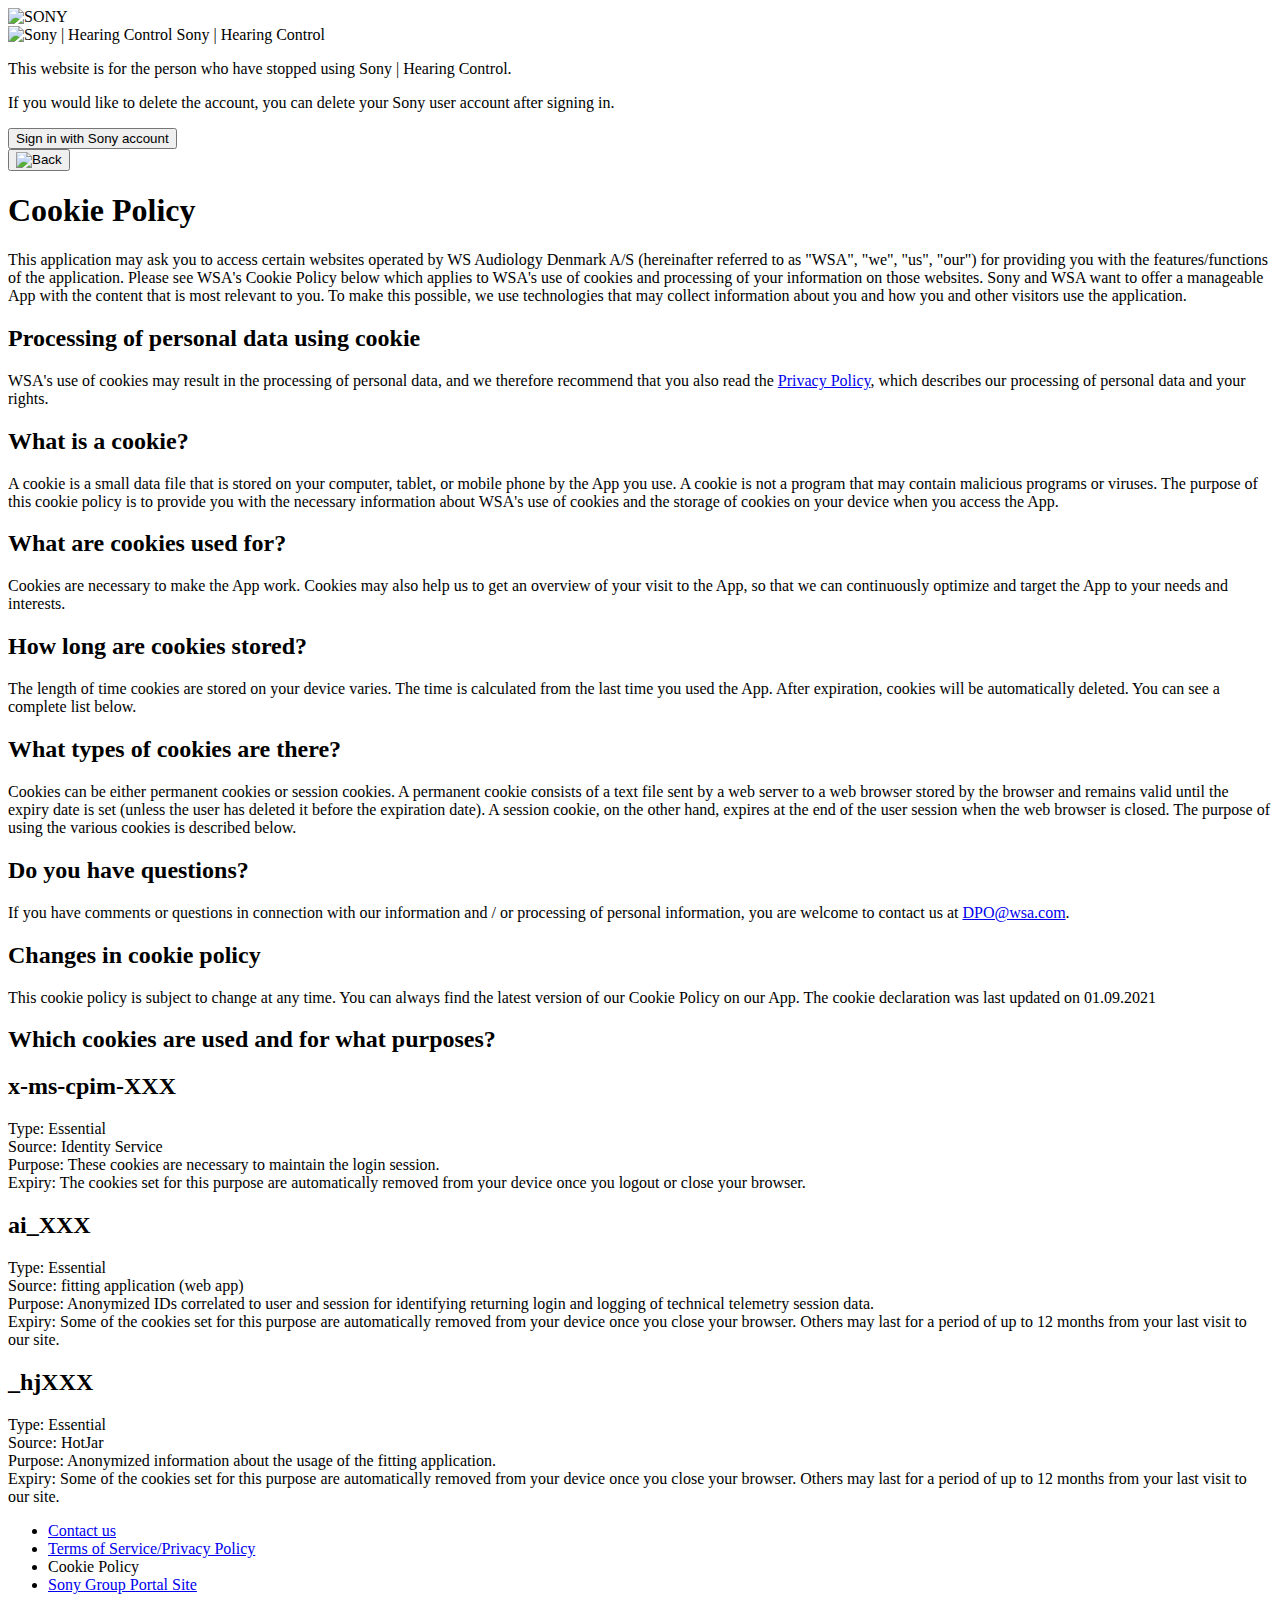
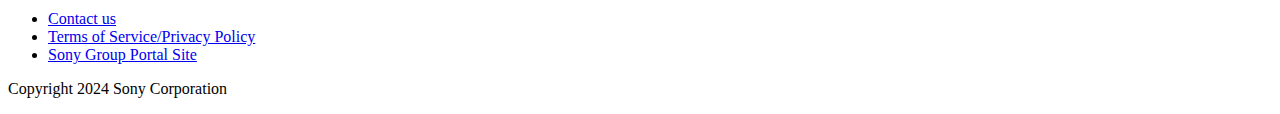
==== deleteuser.cloudapi-staging.sivantos.com/index.html @ 0b3e8d4a "initial commit" ====
<!DOCTYPE html>
<html lang="en">
<head>
    <meta charset="UTF-8">
    <meta name="viewport" content="width=device-width, initial-scale=1.0">
    <title>Login</title>
    <link rel="icon" type="image/png" href="/images/favicon.png">
    <link rel="stylesheet" href="/css/site.css?v=Y1OJIMkngB9TC9kzxgUNa6Pmo2fMZXHR6qOinAioGbk" />
</head>
<body>
    <div b-wrkb45jn1q class="container">
        <header b-wrkb45jn1q>
            <img src="/images/sony_logo.png" alt="SONY" />
        </header>
        <main b-wrkb45jn1q>
            

<div class="row">
    
<div class="HeaderDiv PageOriginalContent">
    <img src="/images/appicon_hearingcontrol.png" alt="Sony | Hearing Control" class="HearingAidIcon" />
    <span class="IntroPageHeader">Sony | Hearing Control</span>
</div>
    <div class="IntroPageDescription PageOriginalContent">
            <p>This website is for the person who have stopped using Sony | Hearing Control. </p>
            <p>If you would like to delete the account, you can delete your Sony user account after signing in. </p>
    </div>
    <div class="ButtonDiv PageOriginalContent">
        <button type="button" class="Button" id="SignInButton">Sign in with Sony account</button>
    </div>
    
<div class="CookiePolicyPageDescription CookiePolicyContent">
    <div class="CookiePolicyHeader">
        <button type="button" id="backButton" class="svgButton">
            <img src="/images/Back_Button.png" alt="Back">
        </button>

        <h1 class="CookiePolicyTop"><strong>Cookie Policy</strong></h1>
    </div>
    <div>
        <p class="CookiePolicyDescription">This application may ask you to access certain websites operated by WS Audiology Denmark A/S (hereinafter referred to as &quot;WSA&quot;, &quot;we&quot;, &quot;us&quot;, &quot;our&quot;) for providing you with the features/functions of the application. Please see WSA&#x27;s Cookie Policy below which applies to WSA&#x27;s use of cookies and processing of your information on those websites. Sony and WSA want to offer a manageable App with the content that is most relevant to you. To make this possible, we use technologies that may collect information about you and how you and other visitors use the application.</p>
        <h2 class="CookiePolicySubHeading"><strong>Processing of personal data using cookie</strong></h2>
        <p class="CookiePolicyDescription">WSA&#x27;s use of cookies may result in the processing of personal data, and we therefore recommend that you also read the <a href="https://acm.account.sony.com/tos_pp?client_id=74cceb89-9ff7-47f8-bc74-6bab2b129a30&country_code=US&lang=en-US#page-top" rel="noopener noreferrer" target="_blank" id="PrivacyLinkId" class="customLink">Privacy Policy</a>, which describes our processing of personal data and your rights.</p>
        <h2 class="CookiePolicySubHeading"><strong>What is a cookie?</strong></h2>
        <p class="CookiePolicyDescription">A cookie is a small data file that is stored on your computer, tablet, or mobile phone by the App you use. A cookie is not a program that may contain malicious programs or viruses. The purpose of this cookie policy is to provide you with the necessary information about WSA&#x27;s use of cookies and the storage of cookies on your device when you access the App.</p>     
        <h2 class="CookiePolicySubHeading"><strong>What are cookies used for?</strong></h2>
        <p class="CookiePolicyDescription">Cookies are necessary to make the App work. Cookies may also help us to get an overview of your visit to the App, so that we can continuously optimize and target the App to your needs and interests.</p>
        <h2 class="CookiePolicySubHeading"><strong>How long are cookies stored?</strong></h2>
        <p class="CookiePolicyDescription">The length of time cookies are stored on your device varies. The time is calculated from the last time you used the App. After expiration, cookies will be automatically deleted. You can see a complete list below.</p>
        <h2 class="CookiePolicySubHeading"><strong>What types of cookies are there?</strong></h2>
        <p class="CookiePolicyDescription">Cookies can be either permanent cookies or session cookies. A permanent cookie consists of a text file sent by a web server to a web browser stored by the browser and remains valid until the expiry date is set (unless the user has deleted it before the expiration date). A session cookie, on the other hand, expires at the end of the user session when the web browser is closed. The purpose of using the various cookies is described below.</p>
        <h2 class="CookiePolicySubHeading"><strong>Do you have questions?</strong></h2>
        <p class="CookiePolicyDescription">If you have comments or questions in connection with our information and / or processing of personal information, you are welcome to contact us at <a class="customLink" href="mailto:DPO@wsa.com">DPO@wsa.com</a>.</p>
        <h2 class="CookiePolicySubHeading"><strong>Changes in cookie policy</strong></h2>
        <p class="CookiePolicyDescription">This cookie policy is subject to change at any time. You can always find the latest version of our Cookie Policy on our App. The cookie declaration was last updated on 01.09.2021</p>
        <h2 class="CookiePolicySubHeading"><strong>Which cookies are used and for what purposes?</strong></h2>
        <h2 class="CookiePolicySubHeading"><strong>x-ms-cpim-XXX</strong></h2>
        <p class="CookiePolicyDescription">Type: Essential<br>
Source: Identity Service<br>
Purpose: These cookies are necessary to maintain the login session.<br>
Expiry: The cookies set for this purpose are automatically removed from your device once you logout or close your browser.</p>
        <h2 class="CookiePolicySubHeading"><strong>ai_XXX</strong></h2>
        <p class="CookiePolicyDescription">Type: Essential<br> 
Source: fitting application (web app)<br>
Purpose: Anonymized IDs correlated to user and session for identifying returning login and logging of technical telemetry session data. <br>
Expiry: Some of the cookies set for this purpose are automatically removed from your device once you close your browser. Others may last for a period of up to 12 months from your last visit to our site.</p>
        <h2 class="CookiePolicySubHeading"><strong>_hjXXX</strong></h2>
        <p class="CookiePolicyDescription">Type: Essential <br>
Source: HotJar <br>
Purpose: Anonymized information about the usage of the fitting application. <br>
Expiry: Some of the cookies set for this purpose are automatically removed from your device once you close your browser. Others may last for a period of up to 12 months from your last visit to our site.</p>
    </div>
</div>

<script>
    document.getElementById("backButton").onclick = function () {
        $('.PageOriginalContent').show();
        $('.CookiePolicyContent').hide();
    };
</script>
</div>

<script>
    document.getElementById("SignInButton").onclick = () => {
        window.location.href = "/MicrosoftIdentity/Account/SignIn";
    };
</script>

        </main>
        <footer b-wrkb45jn1q>
            
<nav class="footer-nav">
    <ul class="PageOriginalContent">
        <li><a href="https://us.esupport.sony.com/support/s/support-contact?language=en_US&category=otcha" class="footerLink " rel="noopener noreferrer" target="_blank">Contact us</a></li>
        <li><a href="https://acm.account.sony.com/tos_pp?client_id=74cceb89-9ff7-47f8-bc74-6bab2b129a30&country_code=US&lang=en-US#page-top" class="footerLink " rel="noopener noreferrer" target="_blank">Terms of Service/Privacy Policy</a></li>
        <li><a tabindex="0" id="cookiePolicyLink" class="footerLink ">Cookie Policy</a></li>
        <li><a href="https://www.sony.net/" class="footerLink " rel="noopener noreferrer" target="_blank">Sony Group Portal Site</a></li>
    </ul>   
    <ul class="CookiePolicyContent">
        <li><a href="https://us.esupport.sony.com/support/s/support-contact?language=en_US&category=otcha" class="footerLink CookiePolicyContent" rel="noopener noreferrer" target="_blank">Contact us</a></li>
        <li><a href="https://acm.account.sony.com/tos_pp?client_id=74cceb89-9ff7-47f8-bc74-6bab2b129a30&country_code=US&lang=en-US#page-top" class="footerLink CookiePolicyContent" rel="noopener noreferrer" target="_blank">Terms of Service/Privacy Policy</a></li>
        <li><a href="https://www.sony.net/" class="footerLink CookiePolicyContent" rel="noopener noreferrer" target="_blank">Sony Group Portal Site</a></li>
    </ul>
    <p class="copyright">Copyright 2024 Sony Corporation</p>
</nav>

<script>
    document.getElementById("cookiePolicyLink").onclick = e => {
        $('.PageOriginalContent').hide();
        $('.CookiePolicyContent').show();
    };

    window.onload = function () {
        $('.PageOriginalContent').show();
        $('.CookiePolicyContent').hide();
    };
</script>
        </footer>
    </div>
    <script src="/lib/jquery/dist/jquery.min.js"></script>
    <script src="/lib/bootstrap/dist/js/bootstrap.bundle.min.js"></script>
    <script src="/js/site.js?v=BxFAw9RUJ1E4NycpKEjCNDeoSvr4RPHixdBq5wDnkeY"></script>
    
</body>
</html>
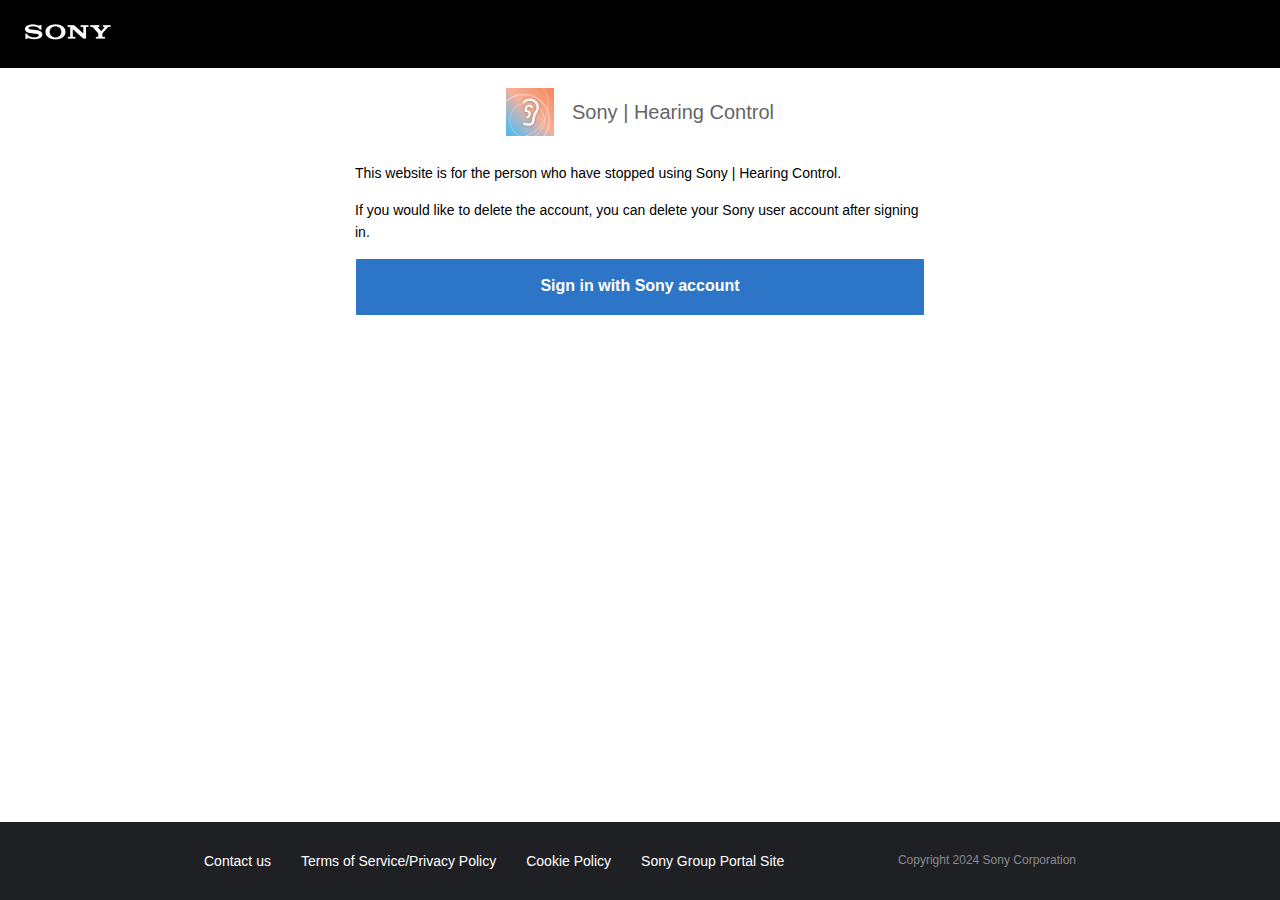
==== commit cdd715e4: "correct wrong link from root to relative path" ====
--- a/deleteuser.cloudapi-staging.sivantos.com/index.html
+++ b/deleteuser.cloudapi-staging.sivantos.com/index.html
@@ -1,127 +1,175 @@
 <!DOCTYPE html>
 <html lang="en">
+
 <head>
     <meta charset="UTF-8">
     <meta name="viewport" content="width=device-width, initial-scale=1.0">
     <title>Login</title>
-    <link rel="icon" type="image/png" href="/images/favicon.png">
-    <link rel="stylesheet" href="/css/site.css?v=Y1OJIMkngB9TC9kzxgUNa6Pmo2fMZXHR6qOinAioGbk" />
+    <link rel="icon" type="image/png" href="./images/favicon.png">
+    <link rel="stylesheet" href="./css/site.css" />
 </head>
+
 <body>
     <div b-wrkb45jn1q class="container">
         <header b-wrkb45jn1q>
-            <img src="/images/sony_logo.png" alt="SONY" />
+            <img src="./images/sony_logo.png" alt="SONY" />
         </header>
         <main b-wrkb45jn1q>
-            
 
-<div class="row">
-    
-<div class="HeaderDiv PageOriginalContent">
-    <img src="/images/appicon_hearingcontrol.png" alt="Sony | Hearing Control" class="HearingAidIcon" />
-    <span class="IntroPageHeader">Sony | Hearing Control</span>
-</div>
-    <div class="IntroPageDescription PageOriginalContent">
-            <p>This website is for the person who have stopped using Sony | Hearing Control. </p>
-            <p>If you would like to delete the account, you can delete your Sony user account after signing in. </p>
-    </div>
-    <div class="ButtonDiv PageOriginalContent">
-        <button type="button" class="Button" id="SignInButton">Sign in with Sony account</button>
-    </div>
-    
-<div class="CookiePolicyPageDescription CookiePolicyContent">
-    <div class="CookiePolicyHeader">
-        <button type="button" id="backButton" class="svgButton">
-            <img src="/images/Back_Button.png" alt="Back">
-        </button>
 
-        <h1 class="CookiePolicyTop"><strong>Cookie Policy</strong></h1>
-    </div>
-    <div>
-        <p class="CookiePolicyDescription">This application may ask you to access certain websites operated by WS Audiology Denmark A/S (hereinafter referred to as &quot;WSA&quot;, &quot;we&quot;, &quot;us&quot;, &quot;our&quot;) for providing you with the features/functions of the application. Please see WSA&#x27;s Cookie Policy below which applies to WSA&#x27;s use of cookies and processing of your information on those websites. Sony and WSA want to offer a manageable App with the content that is most relevant to you. To make this possible, we use technologies that may collect information about you and how you and other visitors use the application.</p>
-        <h2 class="CookiePolicySubHeading"><strong>Processing of personal data using cookie</strong></h2>
-        <p class="CookiePolicyDescription">WSA&#x27;s use of cookies may result in the processing of personal data, and we therefore recommend that you also read the <a href="https://acm.account.sony.com/tos_pp?client_id=74cceb89-9ff7-47f8-bc74-6bab2b129a30&country_code=US&lang=en-US#page-top" rel="noopener noreferrer" target="_blank" id="PrivacyLinkId" class="customLink">Privacy Policy</a>, which describes our processing of personal data and your rights.</p>
-        <h2 class="CookiePolicySubHeading"><strong>What is a cookie?</strong></h2>
-        <p class="CookiePolicyDescription">A cookie is a small data file that is stored on your computer, tablet, or mobile phone by the App you use. A cookie is not a program that may contain malicious programs or viruses. The purpose of this cookie policy is to provide you with the necessary information about WSA&#x27;s use of cookies and the storage of cookies on your device when you access the App.</p>     
-        <h2 class="CookiePolicySubHeading"><strong>What are cookies used for?</strong></h2>
-        <p class="CookiePolicyDescription">Cookies are necessary to make the App work. Cookies may also help us to get an overview of your visit to the App, so that we can continuously optimize and target the App to your needs and interests.</p>
-        <h2 class="CookiePolicySubHeading"><strong>How long are cookies stored?</strong></h2>
-        <p class="CookiePolicyDescription">The length of time cookies are stored on your device varies. The time is calculated from the last time you used the App. After expiration, cookies will be automatically deleted. You can see a complete list below.</p>
-        <h2 class="CookiePolicySubHeading"><strong>What types of cookies are there?</strong></h2>
-        <p class="CookiePolicyDescription">Cookies can be either permanent cookies or session cookies. A permanent cookie consists of a text file sent by a web server to a web browser stored by the browser and remains valid until the expiry date is set (unless the user has deleted it before the expiration date). A session cookie, on the other hand, expires at the end of the user session when the web browser is closed. The purpose of using the various cookies is described below.</p>
-        <h2 class="CookiePolicySubHeading"><strong>Do you have questions?</strong></h2>
-        <p class="CookiePolicyDescription">If you have comments or questions in connection with our information and / or processing of personal information, you are welcome to contact us at <a class="customLink" href="mailto:DPO@wsa.com">DPO@wsa.com</a>.</p>
-        <h2 class="CookiePolicySubHeading"><strong>Changes in cookie policy</strong></h2>
-        <p class="CookiePolicyDescription">This cookie policy is subject to change at any time. You can always find the latest version of our Cookie Policy on our App. The cookie declaration was last updated on 01.09.2021</p>
-        <h2 class="CookiePolicySubHeading"><strong>Which cookies are used and for what purposes?</strong></h2>
-        <h2 class="CookiePolicySubHeading"><strong>x-ms-cpim-XXX</strong></h2>
-        <p class="CookiePolicyDescription">Type: Essential<br>
-Source: Identity Service<br>
-Purpose: These cookies are necessary to maintain the login session.<br>
-Expiry: The cookies set for this purpose are automatically removed from your device once you logout or close your browser.</p>
-        <h2 class="CookiePolicySubHeading"><strong>ai_XXX</strong></h2>
-        <p class="CookiePolicyDescription">Type: Essential<br> 
-Source: fitting application (web app)<br>
-Purpose: Anonymized IDs correlated to user and session for identifying returning login and logging of technical telemetry session data. <br>
-Expiry: Some of the cookies set for this purpose are automatically removed from your device once you close your browser. Others may last for a period of up to 12 months from your last visit to our site.</p>
-        <h2 class="CookiePolicySubHeading"><strong>_hjXXX</strong></h2>
-        <p class="CookiePolicyDescription">Type: Essential <br>
-Source: HotJar <br>
-Purpose: Anonymized information about the usage of the fitting application. <br>
-Expiry: Some of the cookies set for this purpose are automatically removed from your device once you close your browser. Others may last for a period of up to 12 months from your last visit to our site.</p>
-    </div>
-</div>
+            <div class="row">
 
-<script>
-    document.getElementById("backButton").onclick = function () {
-        $('.PageOriginalContent').show();
-        $('.CookiePolicyContent').hide();
-    };
-</script>
-</div>
+                <div class="HeaderDiv PageOriginalContent">
+                    <img src="./images/appicon_hearingcontrol.png" alt="Sony | Hearing Control"
+                        class="HearingAidIcon" />
+                    <span class="IntroPageHeader">Sony | Hearing Control</span>
+                </div>
+                <div class="IntroPageDescription PageOriginalContent">
+                    <p>This website is for the person who have stopped using Sony | Hearing Control. </p>
+                    <p>If you would like to delete the account, you can delete your Sony user account after signing in.
+                    </p>
+                </div>
+                <div class="ButtonDiv PageOriginalContent">
+                    <button type="button" class="Button" id="SignInButton">Sign in with Sony account</button>
+                </div>
 
-<script>
-    document.getElementById("SignInButton").onclick = () => {
-        window.location.href = "/MicrosoftIdentity/Account/SignIn";
-    };
-</script>
+                <div class="CookiePolicyPageDescription CookiePolicyContent">
+                    <div class="CookiePolicyHeader">
+                        <button type="button" id="backButton" class="svgButton">
+                            <img src="./images/Back_Button.png" alt="Back">
+                        </button>
+
+                        <h1 class="CookiePolicyTop"><strong>Cookie Policy</strong></h1>
+                    </div>
+                    <div>
+                        <p class="CookiePolicyDescription">This application may ask you to access certain websites
+                            operated by WS Audiology Denmark A/S (hereinafter referred to as &quot;WSA&quot;,
+                            &quot;we&quot;, &quot;us&quot;, &quot;our&quot;) for providing you with the
+                            features/functions of the application. Please see WSA&#x27;s Cookie Policy below which
+                            applies to WSA&#x27;s use of cookies and processing of your information on those websites.
+                            Sony and WSA want to offer a manageable App with the content that is most relevant to you.
+                            To make this possible, we use technologies that may collect information about you and how
+                            you and other visitors use the application.</p>
+                        <h2 class="CookiePolicySubHeading"><strong>Processing of personal data using cookie</strong>
+                        </h2>
+                        <p class="CookiePolicyDescription">WSA&#x27;s use of cookies may result in the processing of
+                            personal data, and we therefore recommend that you also read the <a
+                                href="https://acm.account.sony.com/tos_pp?client_id=74cceb89-9ff7-47f8-bc74-6bab2b129a30&country_code=US&lang=en-US#page-top"
+                                rel="noopener noreferrer" target="_blank" id="PrivacyLinkId" class="customLink">Privacy
+                                Policy</a>, which describes our processing of personal data and your rights.</p>
+                        <h2 class="CookiePolicySubHeading"><strong>What is a cookie?</strong></h2>
+                        <p class="CookiePolicyDescription">A cookie is a small data file that is stored on your
+                            computer, tablet, or mobile phone by the App you use. A cookie is not a program that may
+                            contain malicious programs or viruses. The purpose of this cookie policy is to provide you
+                            with the necessary information about WSA&#x27;s use of cookies and the storage of cookies on
+                            your device when you access the App.</p>
+                        <h2 class="CookiePolicySubHeading"><strong>What are cookies used for?</strong></h2>
+                        <p class="CookiePolicyDescription">Cookies are necessary to make the App work. Cookies may also
+                            help us to get an overview of your visit to the App, so that we can continuously optimize
+                            and target the App to your needs and interests.</p>
+                        <h2 class="CookiePolicySubHeading"><strong>How long are cookies stored?</strong></h2>
+                        <p class="CookiePolicyDescription">The length of time cookies are stored on your device varies.
+                            The time is calculated from the last time you used the App. After expiration, cookies will
+                            be automatically deleted. You can see a complete list below.</p>
+                        <h2 class="CookiePolicySubHeading"><strong>What types of cookies are there?</strong></h2>
+                        <p class="CookiePolicyDescription">Cookies can be either permanent cookies or session cookies. A
+                            permanent cookie consists of a text file sent by a web server to a web browser stored by the
+                            browser and remains valid until the expiry date is set (unless the user has deleted it
+                            before the expiration date). A session cookie, on the other hand, expires at the end of the
+                            user session when the web browser is closed. The purpose of using the various cookies is
+                            described below.</p>
+                        <h2 class="CookiePolicySubHeading"><strong>Do you have questions?</strong></h2>
+                        <p class="CookiePolicyDescription">If you have comments or questions in connection with our
+                            information and / or processing of personal information, you are welcome to contact us at <a
+                                class="customLink" href="mailto:DPO@wsa.com">DPO@wsa.com</a>.</p>
+                        <h2 class="CookiePolicySubHeading"><strong>Changes in cookie policy</strong></h2>
+                        <p class="CookiePolicyDescription">This cookie policy is subject to change at any time. You can
+                            always find the latest version of our Cookie Policy on our App. The cookie declaration was
+                            last updated on 01.09.2021</p>
+                        <h2 class="CookiePolicySubHeading"><strong>Which cookies are used and for what
+                                purposes?</strong></h2>
+                        <h2 class="CookiePolicySubHeading"><strong>x-ms-cpim-XXX</strong></h2>
+                        <p class="CookiePolicyDescription">Type: Essential<br>
+                            Source: Identity Service<br>
+                            Purpose: These cookies are necessary to maintain the login session.<br>
+                            Expiry: The cookies set for this purpose are automatically removed from your device once you
+                            logout or close your browser.</p>
+                        <h2 class="CookiePolicySubHeading"><strong>ai_XXX</strong></h2>
+                        <p class="CookiePolicyDescription">Type: Essential<br>
+                            Source: fitting application (web app)<br>
+                            Purpose: Anonymized IDs correlated to user and session for identifying returning login and
+                            logging of technical telemetry session data. <br>
+                            Expiry: Some of the cookies set for this purpose are automatically removed from your device
+                            once you close your browser. Others may last for a period of up to 12 months from your last
+                            visit to our site.</p>
+                        <h2 class="CookiePolicySubHeading"><strong>_hjXXX</strong></h2>
+                        <p class="CookiePolicyDescription">Type: Essential <br>
+                            Source: HotJar <br>
+                            Purpose: Anonymized information about the usage of the fitting application. <br>
+                            Expiry: Some of the cookies set for this purpose are automatically removed from your device
+                            once you close your browser. Others may last for a period of up to 12 months from your last
+                            visit to our site.</p>
+                    </div>
+                </div>
+
+                <script>
+                    document.getElementById("backButton").onclick = function () {
+                        $('.PageOriginalContent').show();
+                        $('.CookiePolicyContent').hide();
+                    };
+                </script>
+            </div>
+
+            <script>
+                document.getElementById("SignInButton").onclick = () => {
+                    window.location.href = "/MicrosoftIdentity/Account/SignIn";
+                };
+            </script>
 
         </main>
         <footer b-wrkb45jn1q>
-            
-<nav class="footer-nav">
-    <ul class="PageOriginalContent">
-        <li><a href="https://us.esupport.sony.com/support/s/support-contact?language=en_US&category=otcha" class="footerLink " rel="noopener noreferrer" target="_blank">Contact us</a></li>
-        <li><a href="https://acm.account.sony.com/tos_pp?client_id=74cceb89-9ff7-47f8-bc74-6bab2b129a30&country_code=US&lang=en-US#page-top" class="footerLink " rel="noopener noreferrer" target="_blank">Terms of Service/Privacy Policy</a></li>
-        <li><a tabindex="0" id="cookiePolicyLink" class="footerLink ">Cookie Policy</a></li>
-        <li><a href="https://www.sony.net/" class="footerLink " rel="noopener noreferrer" target="_blank">Sony Group Portal Site</a></li>
-    </ul>   
-    <ul class="CookiePolicyContent">
-        <li><a href="https://us.esupport.sony.com/support/s/support-contact?language=en_US&category=otcha" class="footerLink CookiePolicyContent" rel="noopener noreferrer" target="_blank">Contact us</a></li>
-        <li><a href="https://acm.account.sony.com/tos_pp?client_id=74cceb89-9ff7-47f8-bc74-6bab2b129a30&country_code=US&lang=en-US#page-top" class="footerLink CookiePolicyContent" rel="noopener noreferrer" target="_blank">Terms of Service/Privacy Policy</a></li>
-        <li><a href="https://www.sony.net/" class="footerLink CookiePolicyContent" rel="noopener noreferrer" target="_blank">Sony Group Portal Site</a></li>
-    </ul>
-    <p class="copyright">Copyright 2024 Sony Corporation</p>
-</nav>
 
-<script>
-    document.getElementById("cookiePolicyLink").onclick = e => {
-        $('.PageOriginalContent').hide();
-        $('.CookiePolicyContent').show();
-    };
+            <nav class="footer-nav">
+                <ul class="PageOriginalContent">
+                    <li><a href="https://us.esupport.sony.com/support/s/support-contact?language=en_US&category=otcha"
+                            class="footerLink " rel="noopener noreferrer" target="_blank">Contact us</a></li>
+                    <li><a href="https://acm.account.sony.com/tos_pp?client_id=74cceb89-9ff7-47f8-bc74-6bab2b129a30&country_code=US&lang=en-US#page-top"
+                            class="footerLink " rel="noopener noreferrer" target="_blank">Terms of Service/Privacy
+                            Policy</a></li>
+                    <li><a tabindex="0" id="cookiePolicyLink" class="footerLink ">Cookie Policy</a></li>
+                    <li><a href="https://www.sony.net/" class="footerLink " rel="noopener noreferrer"
+                            target="_blank">Sony Group Portal Site</a></li>
+                </ul>
+                <ul class="CookiePolicyContent">
+                    <li><a href="https://us.esupport.sony.com/support/s/support-contact?language=en_US&category=otcha"
+                            class="footerLink CookiePolicyContent" rel="noopener noreferrer" target="_blank">Contact
+                            us</a></li>
+                    <li><a href="https://acm.account.sony.com/tos_pp?client_id=74cceb89-9ff7-47f8-bc74-6bab2b129a30&country_code=US&lang=en-US#page-top"
+                            class="footerLink CookiePolicyContent" rel="noopener noreferrer" target="_blank">Terms of
+                            Service/Privacy Policy</a></li>
+                    <li><a href="https://www.sony.net/" class="footerLink CookiePolicyContent" rel="noopener noreferrer"
+                            target="_blank">Sony Group Portal Site</a></li>
+                </ul>
+                <p class="copyright">Copyright 2024 Sony Corporation</p>
+            </nav>
 
-    window.onload = function () {
-        $('.PageOriginalContent').show();
-        $('.CookiePolicyContent').hide();
-    };
-</script>
+            <script>
+                document.getElementById("cookiePolicyLink").onclick = e => {
+                    $('.PageOriginalContent').hide();
+                    $('.CookiePolicyContent').show();
+                };
+
+                window.onload = function () {
+                    $('.PageOriginalContent').show();
+                    $('.CookiePolicyContent').hide();
+                };
+            </script>
         </footer>
     </div>
-    <script src="/lib/jquery/dist/jquery.min.js"></script>
-    <script src="/lib/bootstrap/dist/js/bootstrap.bundle.min.js"></script>
-    <script src="/js/site.js?v=BxFAw9RUJ1E4NycpKEjCNDeoSvr4RPHixdBq5wDnkeY"></script>
-    
+    <script src="./lib/jquery/dist/jquery.min.js"></script>
+    <script src="./lib/bootstrap/dist/js/bootstrap.bundle.min.js"></script>
+    <script src="./js/site.js?v=BxFAw9RUJ1E4NycpKEjCNDeoSvr4RPHixdBq5wDnkeY"></script>
+
 </body>
-</html>
 
-
+</html>--- a/deleteuser.cloudapi-staging.sivantos.com/css/site.css
+++ b/deleteuser.cloudapi-staging.sivantos.com/css/site.css
@@ -0,0 +1,383 @@
+body, html {
+    margin: 0;
+    padding: 0;
+    height: 100%;
+    font-family: "SST W20 Roman", "Yu Gothic Medium", "YuGothic", sans-serif;
+}
+
+.container {
+    display: flex;
+    flex-direction: column;
+    min-height: 100%;
+}
+
+header, footer {
+    background-color: #000000;
+    color: #fff;
+    padding: 12px;
+}
+
+footer {
+    background-color: #1F2024 !important;
+}
+
+main {
+    flex: 1;
+    padding: 20px;
+}
+
+.header > img {
+    font-size: 20px;
+    margin-left: 60px;
+    top: 30%;
+    position: relative;
+}
+
+.HearingAidIcon {
+    height: 48px;
+    width: 48px;
+}
+
+.IntroPageContainer {
+    margin-left: 20%;
+    margin-top: 7%;
+    color: black;
+    text-align: left;
+    align-items: center;
+}
+
+.IntroPageHeader {
+    font-size: 20px;
+    font-weight: 500;
+    color: #656565;
+    margin-left: 8px;
+    line-height: 26.14px;
+}
+
+.IntroPageDescription {
+    display: inline-block;
+    margin-top: 1%;
+    font-size: 14px;
+    font-weight: 400;
+    color: #000000;
+    max-width: 570px;
+}
+
+.TransitionDescription {
+    width: 90%;
+}
+
+p {
+    line-height: 22.4px;
+}
+
+.RemoveHighlight a {
+    text-decoration: none;
+}
+
+.CookiePolicyPageDescription {
+    display: inline-block;
+    font-size: 14px;
+    font-weight: 400;
+    margin-top: 0;
+    color: #000000;
+    max-width: 570px;
+}
+
+.CookiePolicyContent {
+    display: none;
+}
+
+.CookiePolicyHeader {
+    gap: 10px;
+    font-size: 26px;
+    font-weight: 700;
+    justify-content: space-between;
+    align-items: center;
+    color: #000000;
+}
+
+.CookiePolicySubHeading {
+    font-size: 16px;
+    font-weight: 700;
+    color: #656565;
+    line-height: 20.8px;
+    margin-bottom: 0px;
+}
+
+.CookiePolicyDescription {
+    line-height: 18.2px;
+    color: #000000;
+    margin-top: 6px;
+    text-align:justify;
+    font-size:14px;
+}
+
+.customLink {
+    color: #3865E0;
+    cursor: pointer;
+}
+
+.svgButton {
+    font-family: "SST W20 Roman", "Yu Gothic Medium", "YuGothic", sans-serif;
+    background-color: transparent; /* Make the background transparent */
+    border: none; /* Remove the border */
+    padding: 0; /* Remove any default padding */
+    cursor: pointer;
+}
+
+.CookiePolicyTop {
+    margin-top: 10px;
+    line-height: 33.8px;
+    font-size: 26px;
+}
+
+#cookiePolicyLink {
+    cursor: pointer;
+}
+
+.DeleteBulletlist {
+    padding-left: 16px;
+    margin: 0;
+}
+
+li { 
+    position: relative;   
+    line-height: 22.4px;
+}   
+
+.ButtonDiv {
+    display: flex;
+    text-align: left;
+    flex-direction: column;
+}
+
+.Button {
+    font-family: "SST W20 Roman", "Yu Gothic Medium", "YuGothic", sans-serif;
+    background-color: #2D75C7;
+    height: 58px;
+    cursor: pointer;
+    border-radius: 2px;
+    border-color: lightgray;
+    color: #FFFFFF;
+    font-size: 16px;
+    font-weight: 700;
+    border: solid 1px;
+    text-align: center;
+    line-height: 20.8px;
+}
+
+    .Button:hover {
+        background-color: #34568E;
+    }
+
+.HeaderDiv {
+    gap: 10px;
+    display: flex;
+    align-items: center;
+    justify-content: center;
+}
+
+#DeleteAccountButton {
+    margin-bottom: 1%;
+}
+
+.footerLink {
+    text-decoration: none;
+    color: #FFFFFF;
+    line-height: 18.3px;
+}
+
+#CancelButton {
+    background-color: #FFFFFF !important;
+    border-color: #757575 !important;
+    border-width: 1px;
+    color: #656565 !important;
+}
+
+    #CancelButton:hover {
+        background-color: #DADADA !important;
+        color: #4D4D4D !important;
+    }
+
+#DeletePolicyLink {
+    font-size: 14px;
+    font-weight: 400;
+    color: #3865E0
+}
+
+    #DeletePolicyLink:hover {
+        color: #000000 !important;
+    }
+
+.copyright {
+    color: #898991;
+    font-size: 12px;
+    font-weight: 400;
+    margin-top: 20px;
+    line-height: 12px;
+}
+
+.row {
+    display: flex;
+    flex-wrap: wrap;
+    align-content: center;
+    flex-direction: column;
+}
+
+.overlay {
+    display: none;
+    position: fixed;
+    top: 0;
+    left: 0;
+    width: 100%;
+    height: 100%;
+    background-color: rgba(0, 0, 0, 0.5); /* semi-transparent black overlay */
+    z-index: 9998; /* Ensure overlay is above other content */
+}
+
+.customAlert {
+    background-color: #FFFFFF;
+    display: none;
+    position: fixed;
+    top: 50%;
+    left: 50%;
+    transform: translate(-50%, -50%);
+    border: 1px solid #ccc;
+    padding: 24px;
+    z-index: 9999;
+    display: flex;
+    flex-direction: column;
+    align-items: center;
+    border-radius: 8px;
+    overflow: hidden;
+    gap: 24px;
+}
+
+.alertContent {
+    width: 279px; /* Set fixed width for the alert message */
+    max-width: 100%;
+    text-align: start;
+    margin-bottom: 20px;
+    line-height: 18.2px;
+    font-size: 14px;
+    font-weight: 400;
+    color: #000000;
+}
+
+.alertActions {
+    width: 279px; /* Set fixed width for the alert actions */
+    max-width: 100%;
+    margin-top: 10px;
+    text-align: center;
+    display: flex;
+    justify-content: center;
+}
+
+.customAlert button {
+    margin: 0;
+}
+
+.closeButton {
+    font-family: "SST W20 Roman", "Yu Gothic Medium", "YuGothic", sans-serif;
+    height: 58px;
+    width: 279px;
+    background-color: #2D75C7;
+    color: #FFFFFF;
+    line-height: 20.8px;
+    font-size: 16px;
+    font-weight: 700;
+    cursor: pointer;
+    border-radius: 2px;
+    border-color: lightgray;
+    border: solid 1px;
+    text-align: center;
+}
+
+/* Media Queries */
+@media (max-width: 768px) {
+    .container {
+        flex-direction: column;
+    }
+
+    .IntroPageDescription {
+        margin-top: 2%;
+    }
+
+    .TransitionDescription {
+        width: 100%;
+    }
+}
+
+.footer-nav {
+    display: flex;
+    flex-wrap: wrap;
+    justify-content: space-between;
+    margin: 0 12rem;
+}
+
+    .footer-nav ul {
+        list-style: none;
+        padding: 0;
+        display: flex;
+        line-height: 18.3px;
+    }
+
+        .footer-nav ul li {
+            margin-right: 30px;
+            font-size: 14px;
+            font-weight: 400;
+        }
+
+/* Media query for devices with width less than 768px (tablets and mobile devices) */
+@media only screen and (max-width: 768px) {
+    .footer-nav {
+        display: flex;
+        flex-wrap: wrap;
+        flex-direction: column;
+        align-items: flex-start;
+    }
+
+        .footer-nav ul {
+            flex-direction: column;
+            margin-bottom: 4px;
+        }
+
+            .footer-nav ul li {
+                margin-bottom: 10px; /* Add margin between list items */
+                color: #FFFFFF;
+                font-size: 14px;
+                font-weight: 400;
+            }
+
+    .copyright {
+        text-align: right;
+        margin-top: 0;
+    }
+
+    .row {
+        max-width: none;
+    }
+}
+
+@media only screen and (max-width: 1130px) {
+    .footer-nav {
+        margin: 0 12px;
+    }
+}
+
+/* Firefox-specific CSS */
+@-moz-document url-prefix() {
+    .DeleteBulletlist {
+        padding-left: 12px !important;
+        margin: 0 !important;
+    }
+}
+
+/* Chrome-specific CSS */
+@media screen and (-webkit-min-device-pixel-ratio:0) {
+    .DeleteBulletlist {
+        padding-left: 16px;
+        margin: 0;
+    }
+}
